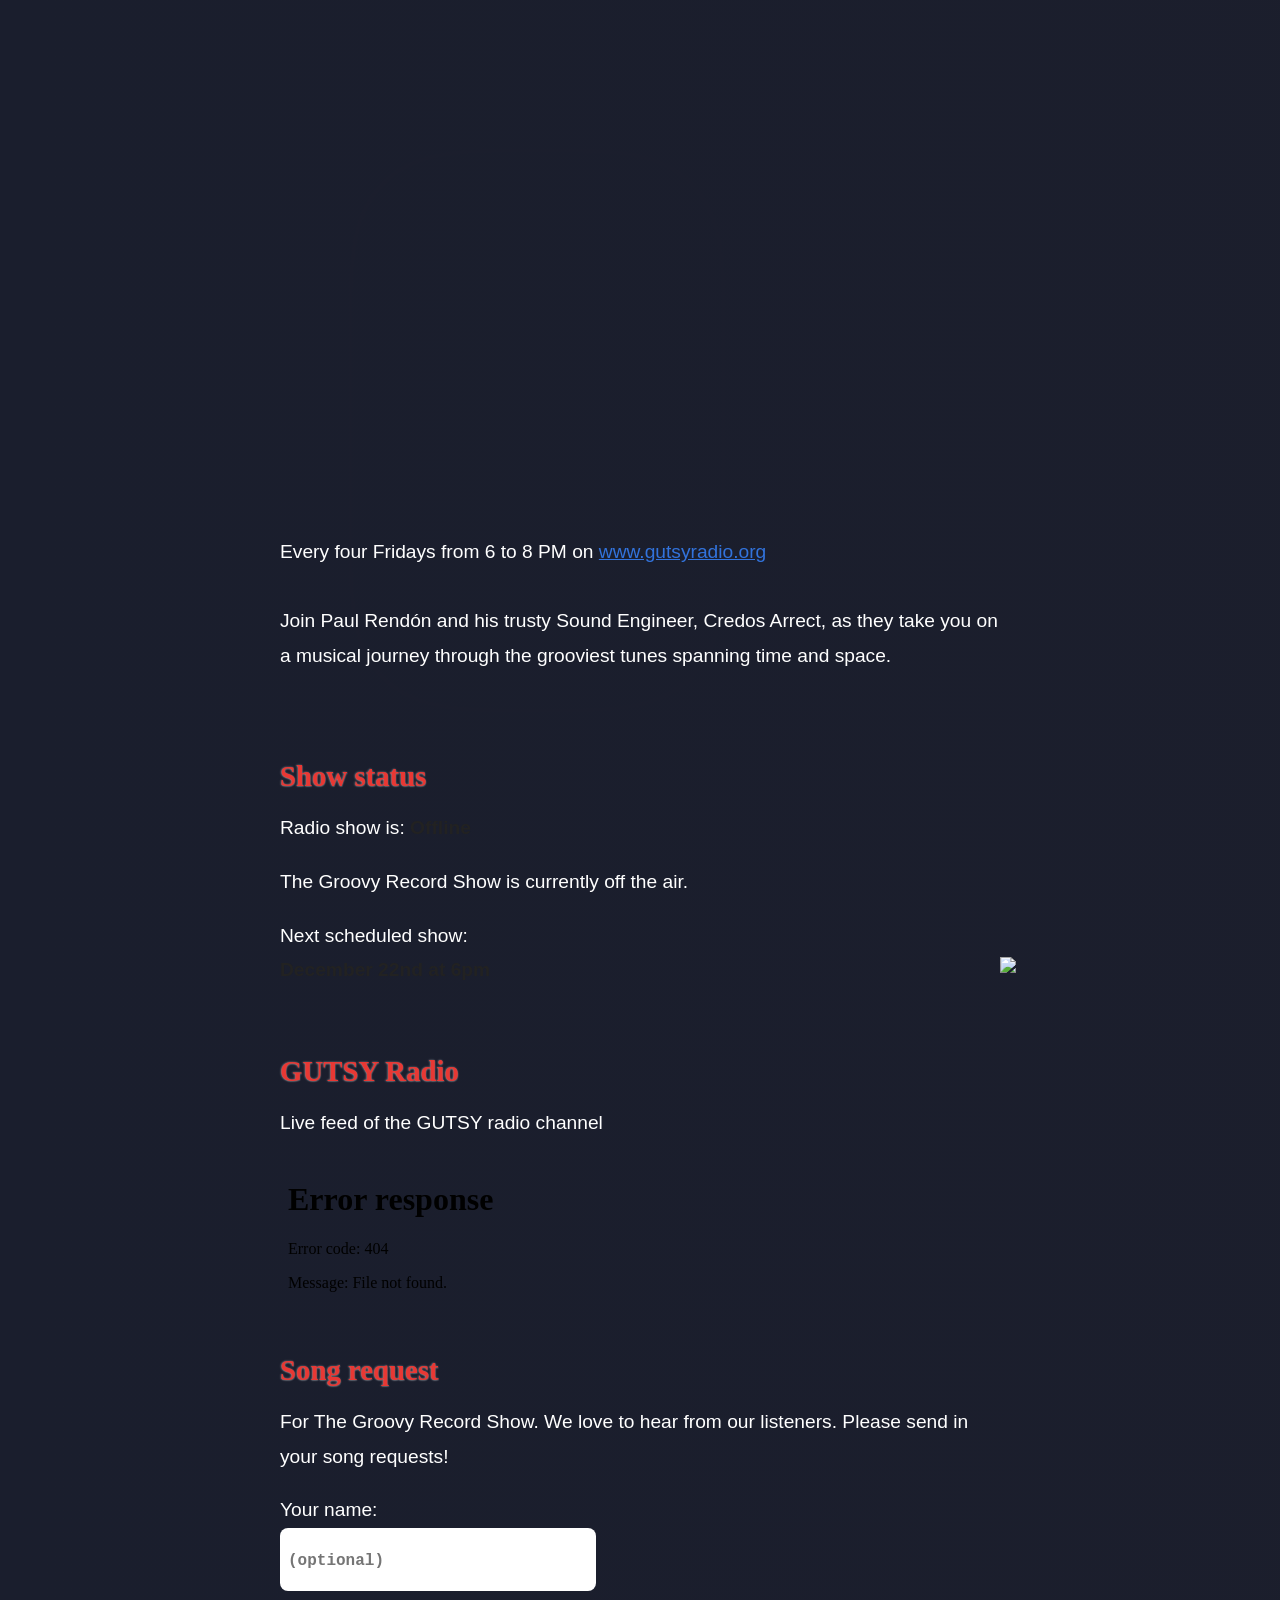
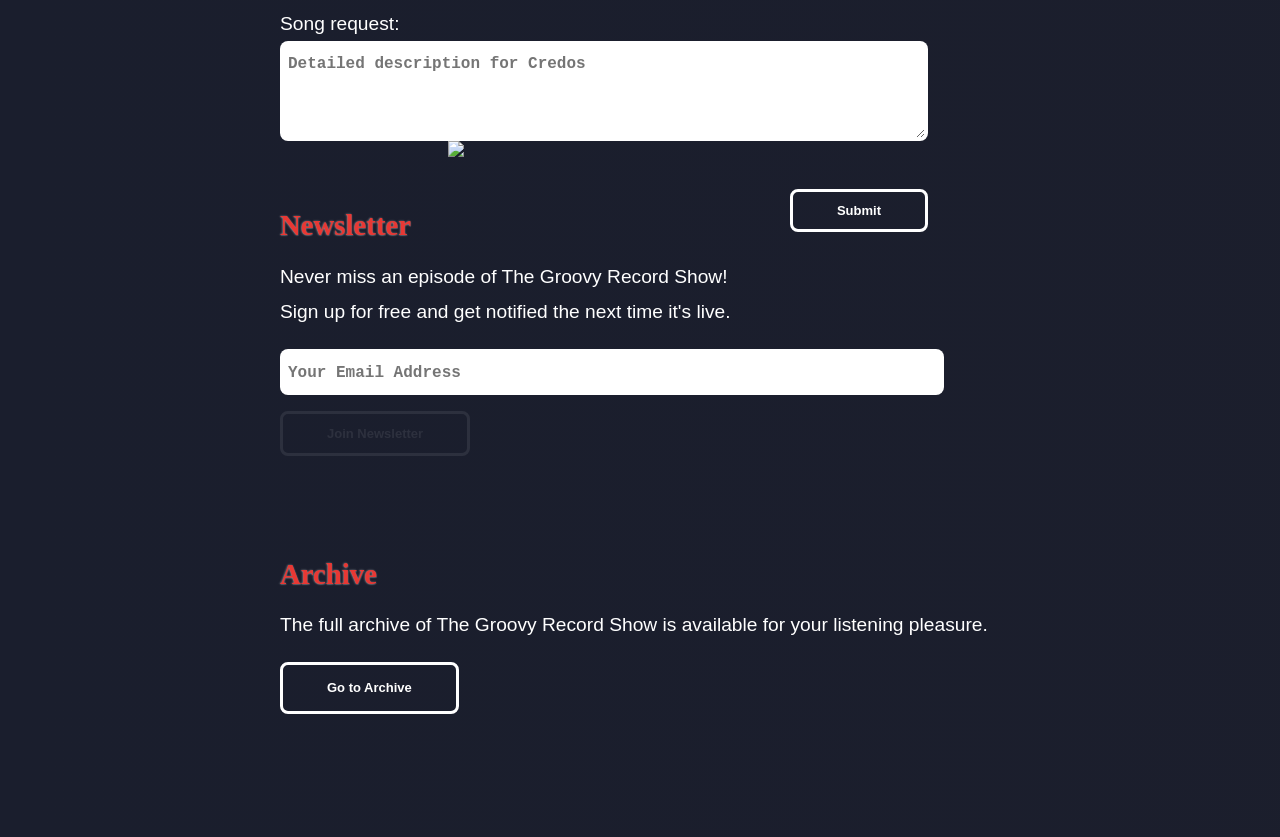
==== index.html @ c239f1be "Update Archive description" ====
<!DOCTYPE html>
<html lang="en">
<head>
    <meta charset="UTF-8">
    <meta name="viewport" content="width=device-width, initial-scale=1.0">
    
    <title>Groovy Record Show</title>

    <!-- import icon for page -->
    <link rel="apple-touch-icon" sizes="180x180" href="assets/apple-touch-icon.png">
    <link rel="icon" type="image/png" sizes="32x32" href="assets/favicon-32x32.png">
    <link rel="icon" type="image/png" sizes="16x16" href="assets/favicon-16x16.png">
    <link rel="manifest" href="assets/site.webmanifest">
    <meta name="theme-color" content="#201C2C">
</head>


<!-- import scripts and style formatting-->
<link rel="stylesheet" href="style.css">
<script src="script.js"></script>
<script src="canvas.js" defer></script>


<!-- import moon image -->
<img id="top-right-image" src="assets/moon-surfacev2.webp"> 

<div class="astronaut astrv1">
    <img src="assets/astronaut2.png" style="width: 140px;">
</div>

<body>
<div class="background">
    
        <div class="content">


        <!-- main swaying logo -->
        <div class="logo-loading-container">
            <div class="loading-animation"></div>
            <iframe class="canvas-iframe" id="myIframe" src="canvas.html" width="100%" height="450rem" frameborder="0"></iframe>
        </div>
        

        <!-- PAGE CONTENT -->
        <!-- EDIT ANYTHING TO YOUR LIKING HERE -->
        <!-- LEARN HOW TO EDIT HTML HERE: https://www.w3schools.com/html/html_basic.asp -->
        <br>
        <!-- <br> -->
        <p>
            Every four Fridays from 6 to 8 PM on 
            <a href="https://gutsyradio.org">www.gutsyradio.org</a>
            <br><br>
            Join Paul Rendón and his trusty Sound Engineer, 
            Credos Arrect, as they take you on a musical journey through the grooviest tunes spanning time and space. 
        </p>
        

        <br>

        

        <h2>Show status</h2>

        <div id="offline-status" >
        <p>Radio show is: <b>Offline</b><br></p>

        <p>The Groovy Record Show is currently off the air.</p>
        Next scheduled show:<br>

        <b id="next-show-date">December 22nd at 6pm</b>
        <script src="calculateNextShow.js"></script>

        </div>
        
        <div id="online-status" style="display: none;">
            <p>Radio show is: <b id="status-live">🔴 Live</b><br></p>

            Tune in live to The Groovy Record Show on the GUTSY radio!<br>
            <!-- Audio feed is available here or listen at <a  href="https://gutsyradio.org">GUTSYradio.org</a><br> -->

        </div>
        <script>(async () => {
            if(await showIsLive()){
                document.getElementById("offline-status").style.display = "none";
                document.getElementById("online-status").style.display = "block";
        }})();</script>

        <br>
            <!-- <form>
                <input class="full-width-input" type="text" placeholder="Type something..." />
                <button class="full-width-button" type="submit">Submit</button>
            </form> -->


            <!-- <form action="https://getform.io/f/d25cf119-8dd1-4350-9d99-ddbe8c56e865" method="POST">
                <input type="text" name="name">
                <input type="text" name="request">
                
                
                <button type="submit">Send</button>
            </form> -->

        <h2>GUTSY Radio</h2>
        <p>Live feed of the GUTSY radio channel</p>
        <iframe class="player-iframe" src="player/index.html" width="100%" height="100%" frameborder="0"></iframe>

        <h2>Song request</h2>
        <p>
            For The Groovy Record Show. We love to hear from our listeners. Please send in your song requests!  <br>
            
        </p>
        <form onsubmit="sendContact(event)">
            <!-- <label for="nameInput" class="form-label">Name (optional):</label><br> -->
            <label for="nameInput" class="form-label">Your name:</label><br>
            <input type="text" placeholder="(optional)" class="basic-input form-control" id="nameInput" style="width: 300px; height: 35px; font-size: large;">
            <br>
            <!-- <br><br> -->
            
            <label for="messageInput" class="form-label">Song request:</label>
            <br>
            <textarea placeholder="Detailed description for Credos" class="form-control full-width-input basic-input" style="font-size: larger;" id="messageInput" rows="2"></textarea><br>
            <input type="text" id="website" name="website" tabindex="-1" autocomplete="off" aria-hidden="true" style="position:absolute; left:-10000px;">
            <div id="submit-button-target" style="text-align: right; width: 90%; margin-bottom: -50px;">
                <button  type="submit" class="button" style="margin-top: 20px;">Submit</button>
                <div class="astronaut astronautv2">
                    <img src="assets/astronaut1.png" style="width: 130px;">
                </div>
            </div>
            
        </form>

        <!-- <br> -->
        <h2>Newsletter</h2>
        <p>
            Never miss an episode of The Groovy Record Show! <br>
            Sign up for free and get notified the next time it's live.
        </p>
        <form 
            action="https://tinyletter.com/thegroovyrecordshow" 
            method="post" target="popupwindow" 
            onsubmit="window.open('https://tinyletter.com/thegroovyrecordshow', 'popupwindow', 'scrollbars=yes,width=800,height=600');return true"
        >
            <input class="basic-input" type="email" id="tlemail" oninput="handleInputChange()" placeholder="Your Email Address ">    
            
            <input type="hidden" value="1" name="embed"/>
            <input type="submit" value="Join Newsletter" style="opacity: 0.08; height: 45px;" href="" id="myButton" class="button" target="_blank" ></input>
            
        </form>
        


        <br><br>


        <h2>Archive</h2>
        <p>The full archive of The Groovy Record Show is available for your listening pleasure.</p>
        <a href="https://www.mixcloud.com/genres/groovyrecordshow/?order=latest" class="button" target="_blank" >
            Go to Archive
        </a>


        <br><br><br><br>

    
</div>
</body>

<div class="bg"></div>
<div class="stars"></div>


</html>
---- style.css ----
@font-face { font-family: Univers; src: url('assets/Univers\ LT\ Std\ 93.otf'); } 

#largerElement {
    width: 100%; /* Set the width to be larger than the body */
    height: 80%; /* Set the height to be larger than the body */
    /* background-color: lightblue; */
    position: absolute; /* Position the element absolutely */
    top: 35%; /* Center the element vertically */
    left: 50%; /* Center the element horizontally */
    transform: translate(-50%, -50%); /* Center the element precisely */
}


body {
    /* background-color: #111111; */
    margin: 0;
    overflow-x: hidden;
  }

body {
    background: linear-gradient(270deg, #1f1f2b, #1a1e2d);
    background-size: 400% 400%;

    -webkit-animation: AnimationName 30s ease infinite;
    -moz-animation: AnimationName 30s ease infinite;
    animation: AnimationName 30s ease infinite;
}
  
  .bg {
    pointer-events: none;
    position: fixed;
    top: -50%;
    left: -50%;
    right: -50%;
    bottom: -50%;
    width: 300%;
    height: 300vh;
    background: transparent url('http://assets.iceable.com/img/noise-transparent.png') repeat 0 0;
    background-repeat: repeat;
    animation: bg-animation 0.7s infinite;
    opacity: .6;
    visibility: visible;
    transform: scale(0.5);
  }
  
  @keyframes bg-animation {
      0% { transform: translate(0,0) }
      10% { transform: translate(-5%,-5%) }
      20% { transform: translate(-10%,5%) }
      30% { transform: translate(5%,-10%) }
      40% { transform: translate(-5%,15%) }
      50% { transform: translate(-10%,5%) }
      60% { transform: translate(15%,0) }
      70% { transform: translate(0,10%) }
      80% { transform: translate(-15%,0) }
      90% { transform: translate(10%,5%) }
      100% { transform: translate(5%,0) }
  }


  .full-width-input {
    width: 100%;
    height: 100px;
    box-sizing: border-box;
  }

  .full-width-button {
    width: 100%;
    height: 30px; /* Adjust the height of the button as needed */
    box-sizing: border-box;
    margin-top: 10px; /* Add some space between the input and the button */
  }

#top-right-image {
    position: absolute;
    top: 0px;
    right: -40px;
    z-index: -999;
    transform: scale(1.5);
    transform-origin: top right;
}

@media only screen and (min-width: 1000px) {
    #top-right-image {
        transform: scale(1);
    }
}

@media only screen and (min-width: 1200px) {
    #top-right-image {
        transform: scale(0.8);
    }
}

@media only screen and (min-width: 1400px) {
    #top-right-image {
        transform: scale(0.6);
    }
}


.canvas-iframe{
    transform: scale(0);
    transition: transform 1.2s;
    transform-origin: 65% 75%;
}

.canvas-iframe.loaded {
    transform: scale(1);
    /* visibility: visible; */
  }

.loading-animation {
    pointer-events: none;
    position: absolute;
    top: translate(-50%);
    left: translate(-50%);
    width: 514px;
    height: 701px;
    background: url('assets/hyperspacev1.gif') center center no-repeat;
    background-size: cover;
    /* box-shadow: 0 0 100px 100px #4a4d6349 inset; */
    mix-blend-mode: lighten;
    box-shadow: 0 0 100px 100px #1c1e2c inset;
    opacity: 0.1;
    margin-top: 60px;
    /* filter: blur(10px); */
}
/* #1f1f2b, #1a1e2d */




@media only screen and (min-width: 1400px) {
    .loading-animation {
        width: 839px;
        height: 844px; 
    }
}


.stars {
    background:#000 url(assets/stars.png) repeat top center;
    z-index:-1;
    mix-blend-mode: screen;
    opacity: 0.2;
  }

  .stars {
    position:absolute;
    top: -50%;
    left: -50%;
    right: -50%;
    bottom: -50%;
    width: 200%;
    height: 200vh;
    display:block;
  }



@-webkit-keyframes AnimationName {
    0%{background-position:0% 50%}
    50%{background-position:100% 50%}
    100%{background-position:0% 50%}
}
@-moz-keyframes AnimationName {
    0%{background-position:0% 50%}
    50%{background-position:100% 50%}
    100%{background-position:0% 50%}
}
@keyframes AnimationName {
    0%{background-position:0% 50%}
    50%{background-position:100% 50%}
    100%{background-position:0% 50%}
}




/* ASTRONAUT */
.astronaut {
    position: absolute;
    top: 800px; /* Adjust the value as needed */
    right: -5%;
    transform: translateX(-50%);
    animation: bobbing 2s infinite alternate; /* Adjust the animation duration and timing function as needed */
    z-index: -1;
    transform: translateX(-50%);
}

@media only screen and (min-width: 550px) {
    .astrv1 {
        top: 950px !important; /* Adjust the value as needed */
        right: -5% !important;
        /* margin-bottom: -90px !important; */
    }
}

@media only screen and (min-width: 750px) {
    .astrv1 {
        top: 950px !important; /* Adjust the value as needed */
        right: 20% !important;
        /* margin-bottom: -90px !important; */
    }
}

.astronautv2 {
    position: relative !important;
    top: -58px !important;
    right: 20px !important;
    animation: bobbing2 2.4s infinite alternate;
}

@media only screen and (min-width: 1000px) {
    .astronautv2 {
        top: -98px !important;
        right: 140px !important;
        margin-bottom: -90px !important;
    }
}

@media only screen and (min-width: 1300px) {
    .astronautv2 {
        top: -98px !important;
        right: 60% !important;
        margin-bottom: -90px !important;
    }
}

@media only screen and (min-width: 1600px) {
    .astronautv2 {
        top: -85px !important;
        right: 90% !important;
        margin-bottom: -90px !important;
    }
}

@keyframes bobbing {
    0% {
        transform: translateX(-50%) translateY(0);
    }
    100% {
        transform: translateX(-50%) translateY(-10px); /* Adjust the bobbing height as needed */
    }
}

@keyframes bobbing2 {
    0% {
        transform: translateX(-50%) translateY(-8px);
    }
    100% {
        transform: translateX(-50%) translateY(0px); /* Adjust the bobbing height as needed */
    }
}






.uuu {
    text-decoration: underline;
    font-weight: bold;
}


body {
    font-family: Verdana, sans-serif;
    margin: auto;
    padding: 20px;
    max-width: 720px;
    text-align: left;
    background-color: #fff;
    word-wrap: break-word;
    overflow-wrap: break-word;
    line-height: 1.8;
    color: #fff;
    font-size: larger;
  }

  h1,
  h2,
  h3,
  h4,
  h5,
  h6,
  strong,
  b {
    color: #222;
    margin-bottom: -0.7rem;
    
  }

  h1,h2,h3,h4,h5{
    font-family: Univers;
    text-shadow: -0.5px -0.5px 2px rgba(255, 255, 255, 0.49), 0.5px 0.5px 1px rgba(255, 255, 255, 0.17); 
    color: #e83834 !important;
    
  }

  a {
    color: #3273dc
  }

  .title {
    text-decoration: none;
    border: 0
  }

  .title span {
    font-weight: 400
  }

  nav a {
    margin-right: 10px
  }

  textarea {
    width: 100%;
    font-size: 16px
  }

  input {
    font-size: 16px
  }

  content {
    line-height: 1.6
  }

  table {
    width: 100%
  }

  img {
    max-width: 100%
  }

  code {
    padding: 2px 5px;
    background-color: #f2f2f2
  }

  pre code {
    color: #222;
    display: block;
    padding: 20px;
    white-space: pre-wrap;
    font-size: 14px
  }

  div.highlight pre {
    background-color: initial;
    color: initial
  }

  div.highlight code {
    background-color: unset;
    color: unset
  }

  blockquote {
    border-left: 1px solid #999;
    color: #222;
    padding-left: 20px;
    font-style: italic
  }

  footer {
    padding: 25px;
    text-align: center
  }

  .helptext {
    color: #777;
    font-size: small
  }

  .errorlist {
    color: #eba613;
    font-size: small
  }

  ul.blog-posts {
    list-style-type: none;
    padding: unset
  }

  ul.blog-posts li {
    display: flex
  }

  ul.blog-posts li span {
    flex: 0 0 130px
  }

  ul.blog-posts li a:visited {
    color: #8b6fcb
  }


  @media(prefers-color-scheme:dark) {
    body {
      /* background-color: rgb(19 30 32); */
      color: #fff
    }

    h2{
        color: white;
    }

    h1,
    h2,
    h3,
    h4,
    h5,
    h6,
    strong,
    b {
      color: #eee
    }

    a {
      color: #8cc2dd
    }

    code {
      background-color: #141414;
    }

    pre code {
      color: #ddd
    }

    blockquote {
      color: #ccc
    }

    textarea,
    input {
      background-color: #252525;
      color: #ddd
    }

    .helptext {
      color: #aaa
    }
  }



  .button {
    /* background-color: white; */
    color: white;
    border: 3px solid #ffffff; /* Green */
    border-radius: 8px;
    padding: 11px 44px;
    /* min-height: 2rem; */
    text-align: center;
    text-decoration: none;
    display: inline-block;
    font-size: 13px;
    font-weight: bold;
    /* font-family: Univers; */
    background-color: #ffffff00;
}

/* make an on hover for .button that simply adds a white drop shadow */
.button:hover {
    box-shadow: 0 0 0 2px white;
}

.basic-input{
    border: 3px solid #ffffff82; /* Green */
    border-radius: 8px;
    padding: 11px 5px;
    /* text-align: center; */
    text-decoration: none;
    display: inline-block;
    font-size: 16px;
    font-weight: bold;
    width: 90%;
    margin-bottom: 1rem;
}

.basic-input::placeholder {
    font-family: monospace;
    font-size: large;
}

/* when .basic-input selected make border fully white */
.basic-input:focus{
    border: 3px solid #ffffff; /* Green */
    outline: none;
}
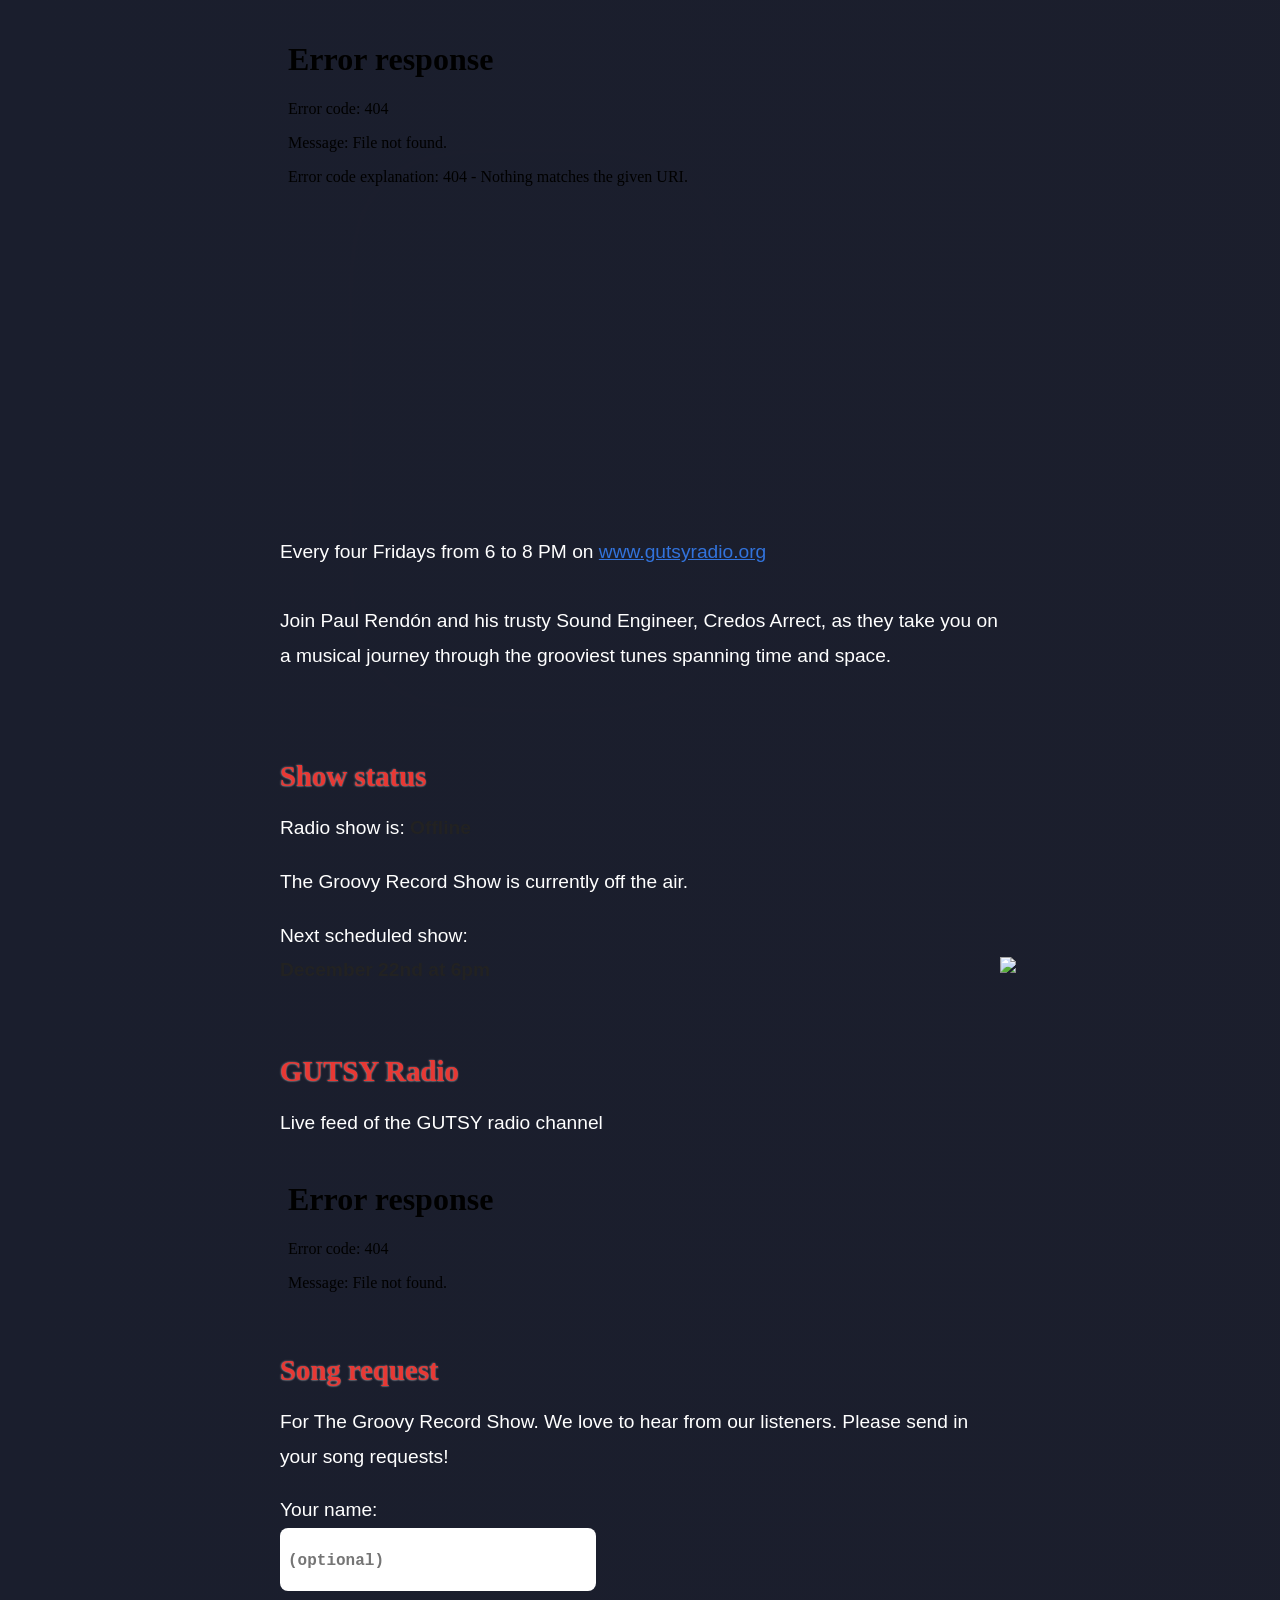
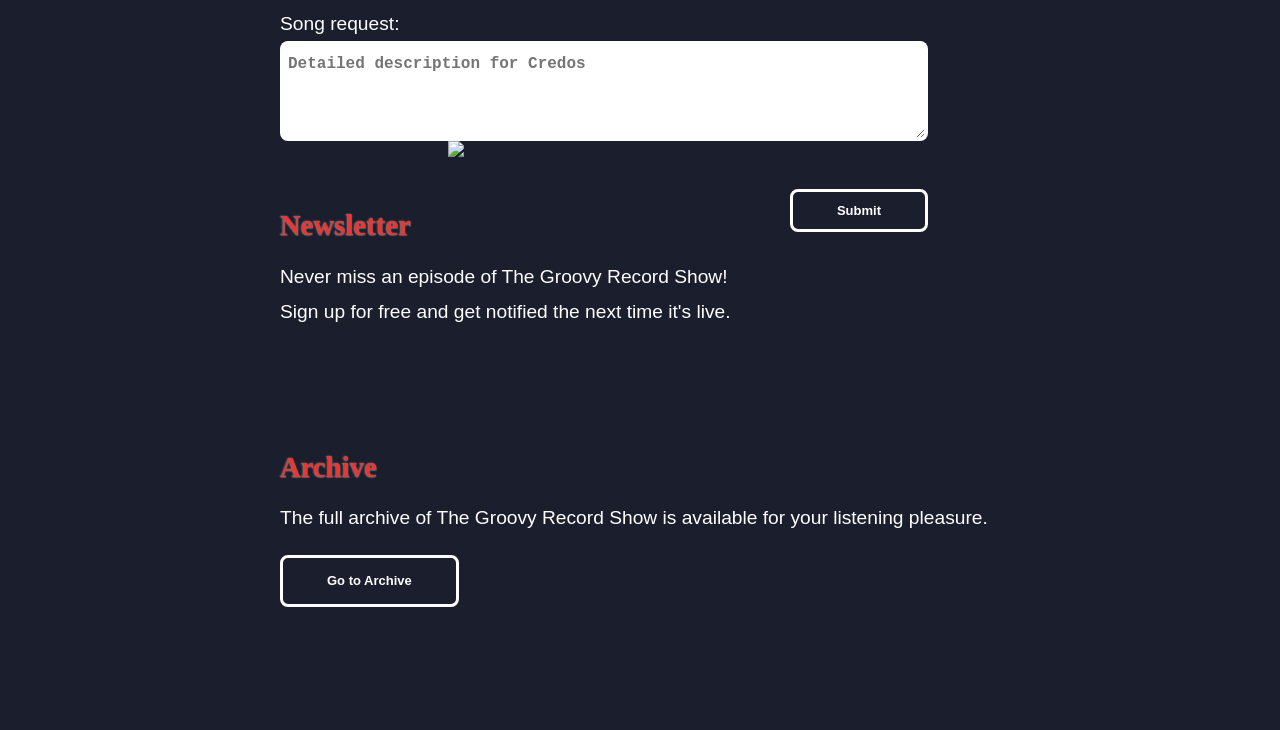
==== commit c2a9dae6: "Connect newsletter signup to Kit" ====
--- a/index.html
+++ b/index.html
@@ -135,17 +135,9 @@
             Never miss an episode of The Groovy Record Show! <br>
             Sign up for free and get notified the next time it's live.
         </p>
-        <form 
-            action="https://tinyletter.com/thegroovyrecordshow" 
-            method="post" target="popupwindow" 
-            onsubmit="window.open('https://tinyletter.com/thegroovyrecordshow', 'popupwindow', 'scrollbars=yes,width=800,height=600');return true"
-        >
-            <input class="basic-input" type="email" id="tlemail" oninput="handleInputChange()" placeholder="Your Email Address ">    
-            
-            <input type="hidden" value="1" name="embed"/>
-            <input type="submit" value="Join Newsletter" style="opacity: 0.08; height: 45px;" href="" id="myButton" class="button" target="_blank" ></input>
-            
-        </form>
+        <div class="kit-newsletter-form">
+            <script async data-uid="5bcab5dee6" src="https://the-groovy-record-show.kit.com/5bcab5dee6/index.js"></script>
+        </div>
         
 
 
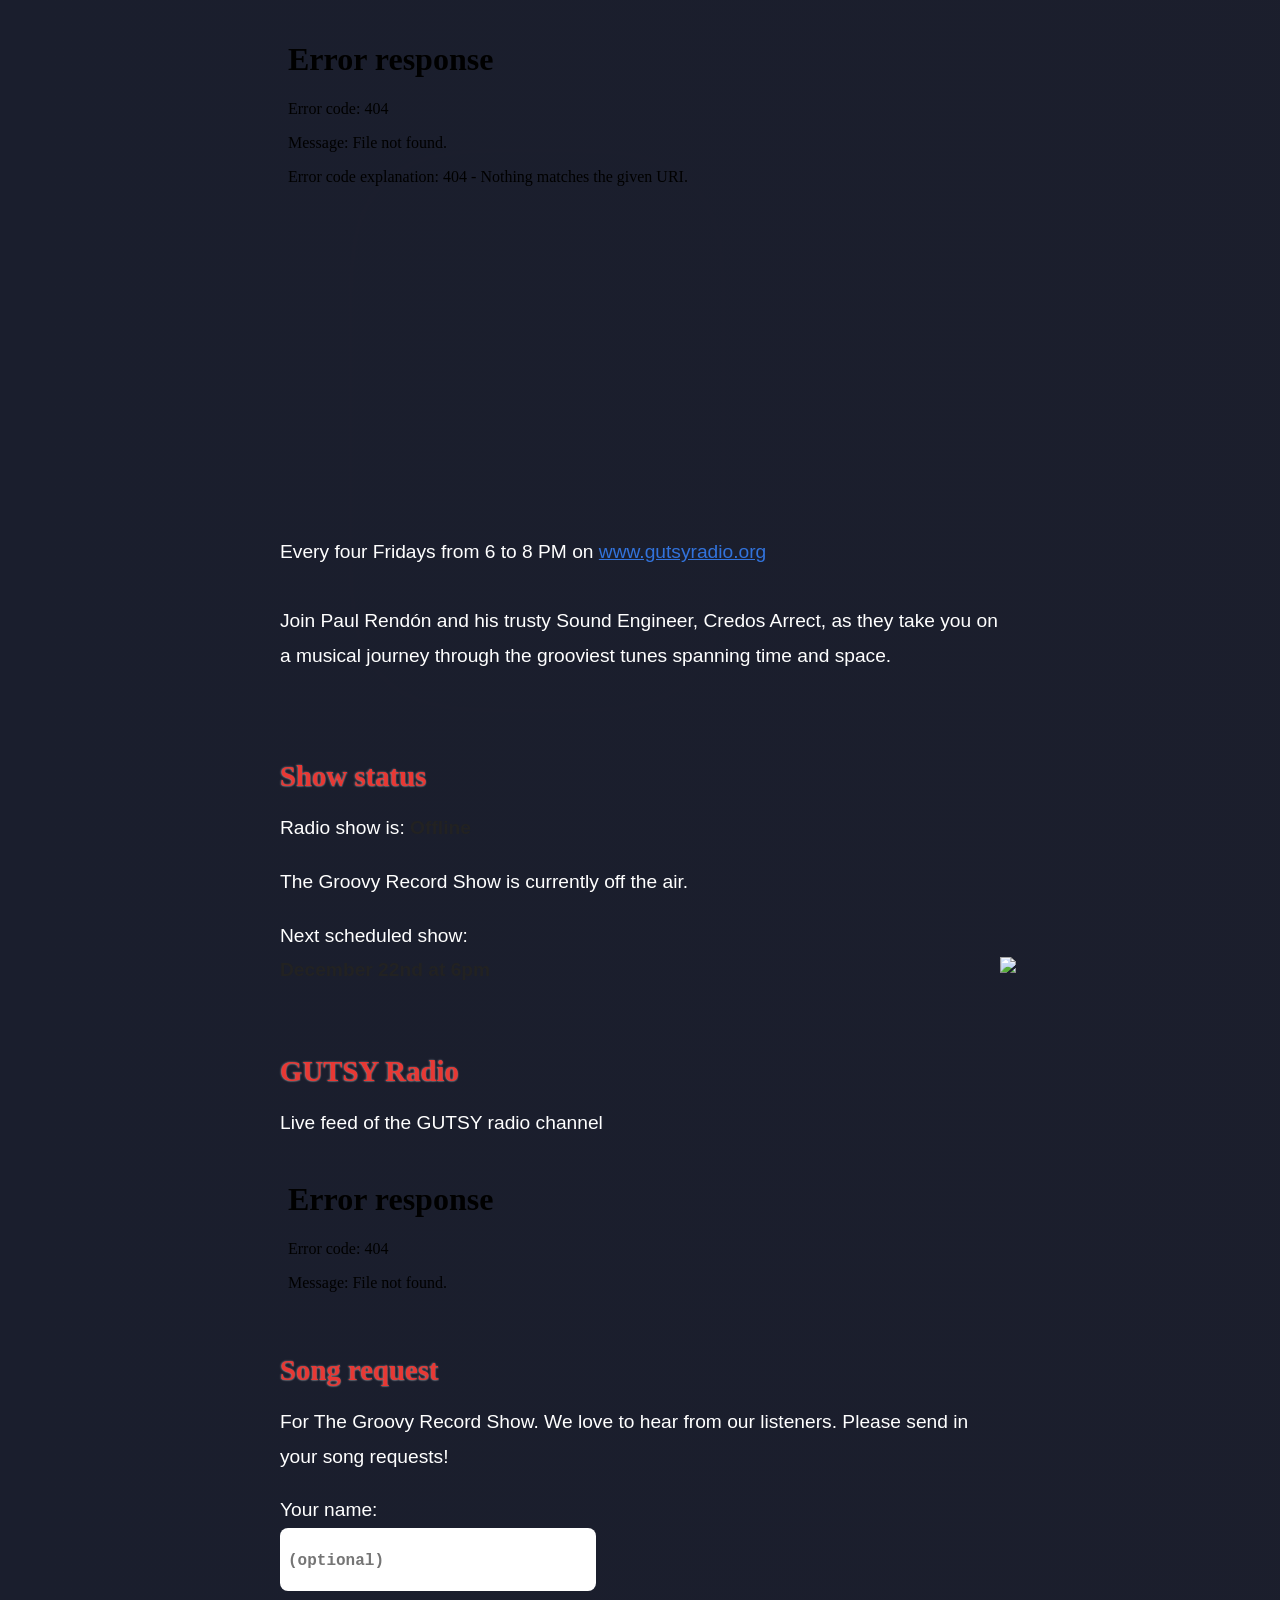
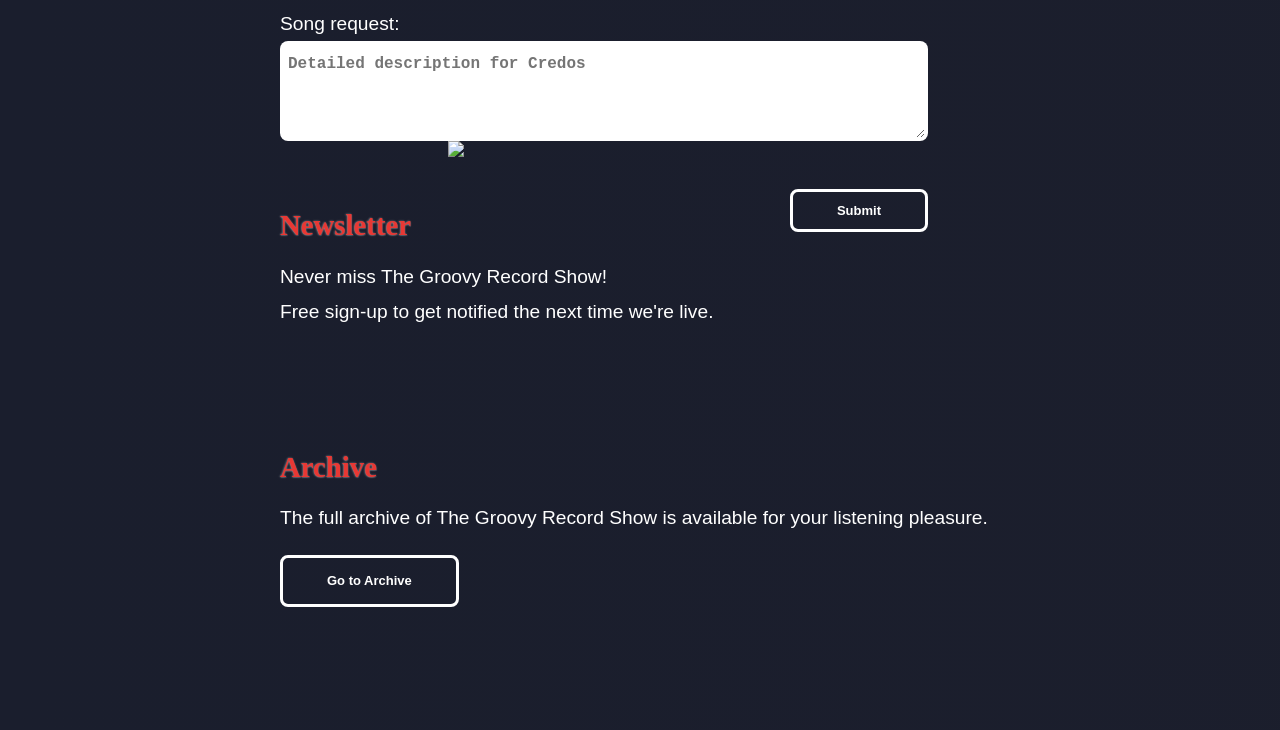
==== commit cf3c4236: "Update newsletter signup wording" ====
--- a/index.html
+++ b/index.html
@@ -132,8 +132,8 @@
         <!-- <br> -->
         <h2>Newsletter</h2>
         <p>
-            Never miss an episode of The Groovy Record Show! <br>
-            Sign up for free and get notified the next time it's live.
+            Never miss The Groovy Record Show! <br>
+            Free sign-up to get notified the next time we're live.
         </p>
         <div class="kit-newsletter-form">
             <script async data-uid="5bcab5dee6" src="https://the-groovy-record-show.kit.com/5bcab5dee6/index.js"></script>
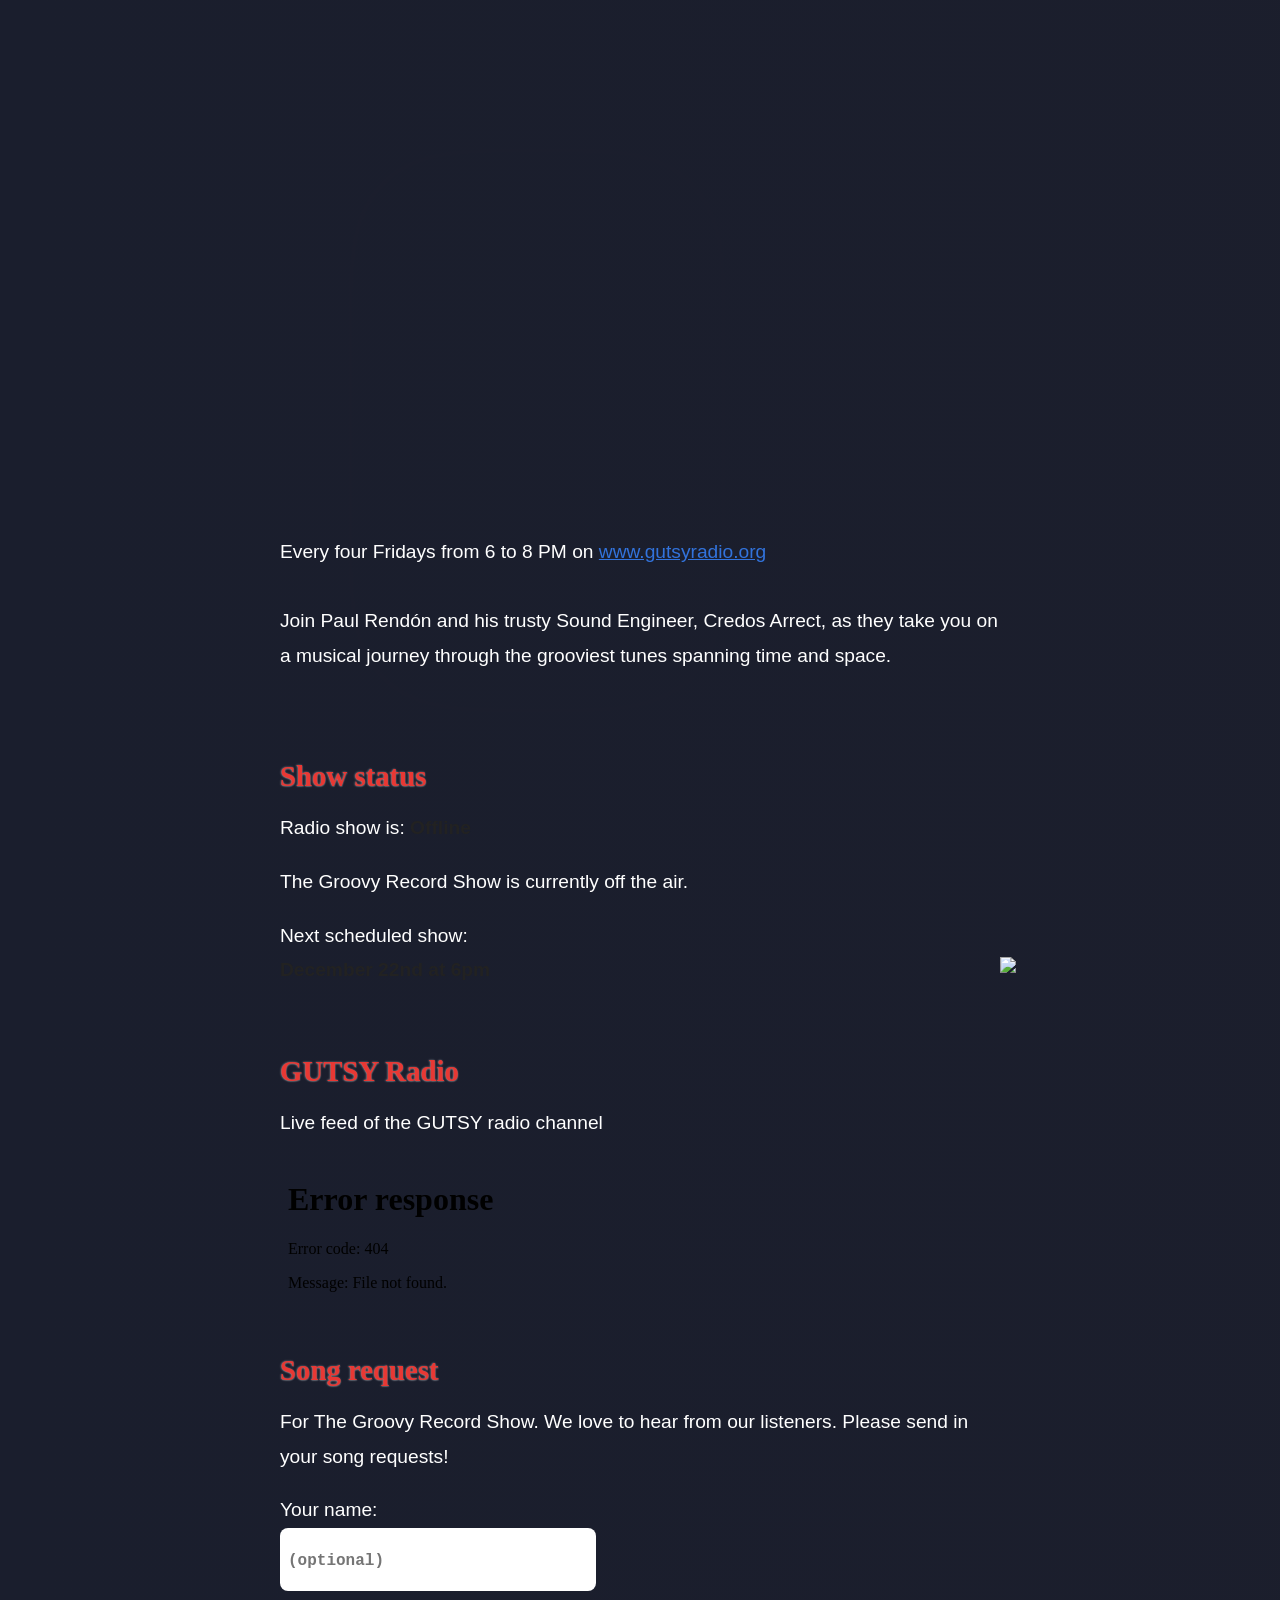
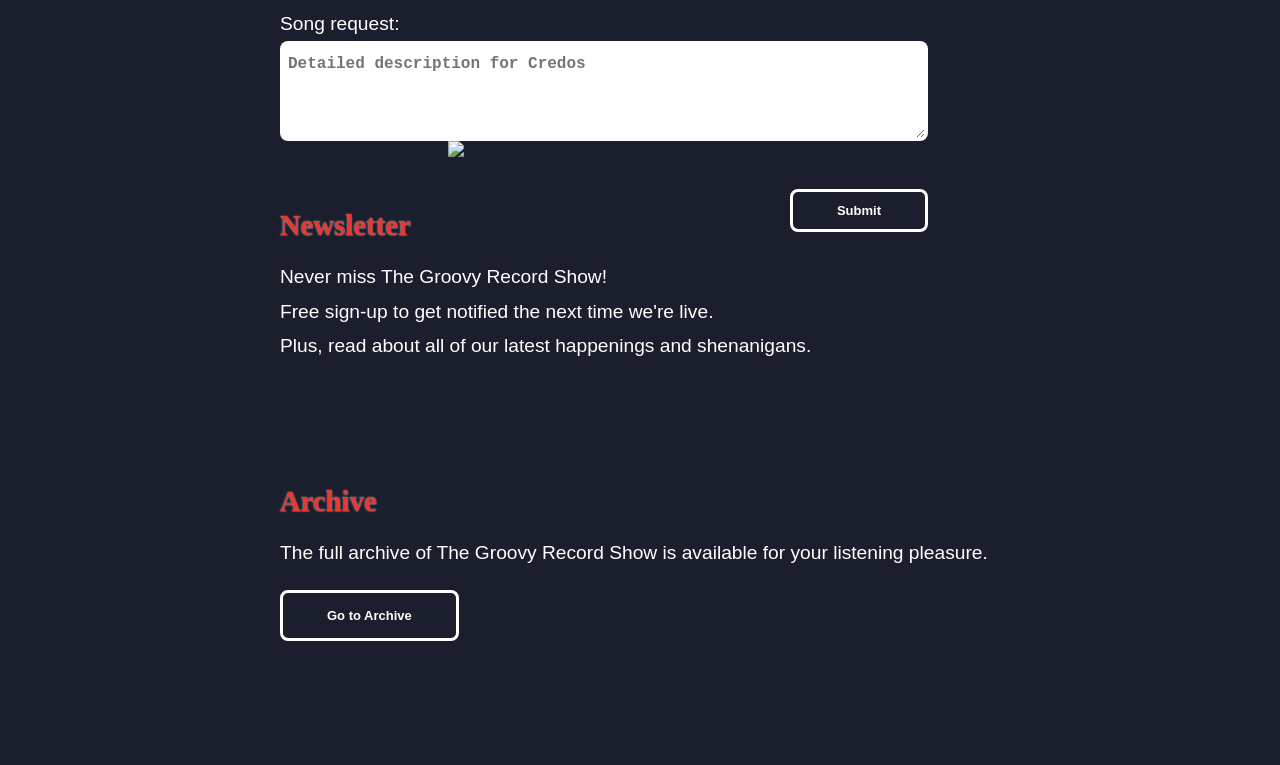
==== commit ed3314dc: "Add newsletter happenings line" ====
--- a/index.html
+++ b/index.html
@@ -133,7 +133,8 @@
         <h2>Newsletter</h2>
         <p>
             Never miss The Groovy Record Show! <br>
-            Free sign-up to get notified the next time we're live.
+            Free sign-up to get notified the next time we're live. <br>
+            Plus, read about all of our latest happenings and shenanigans.
         </p>
         <div class="kit-newsletter-form">
             <script async data-uid="5bcab5dee6" src="https://the-groovy-record-show.kit.com/5bcab5dee6/index.js"></script>
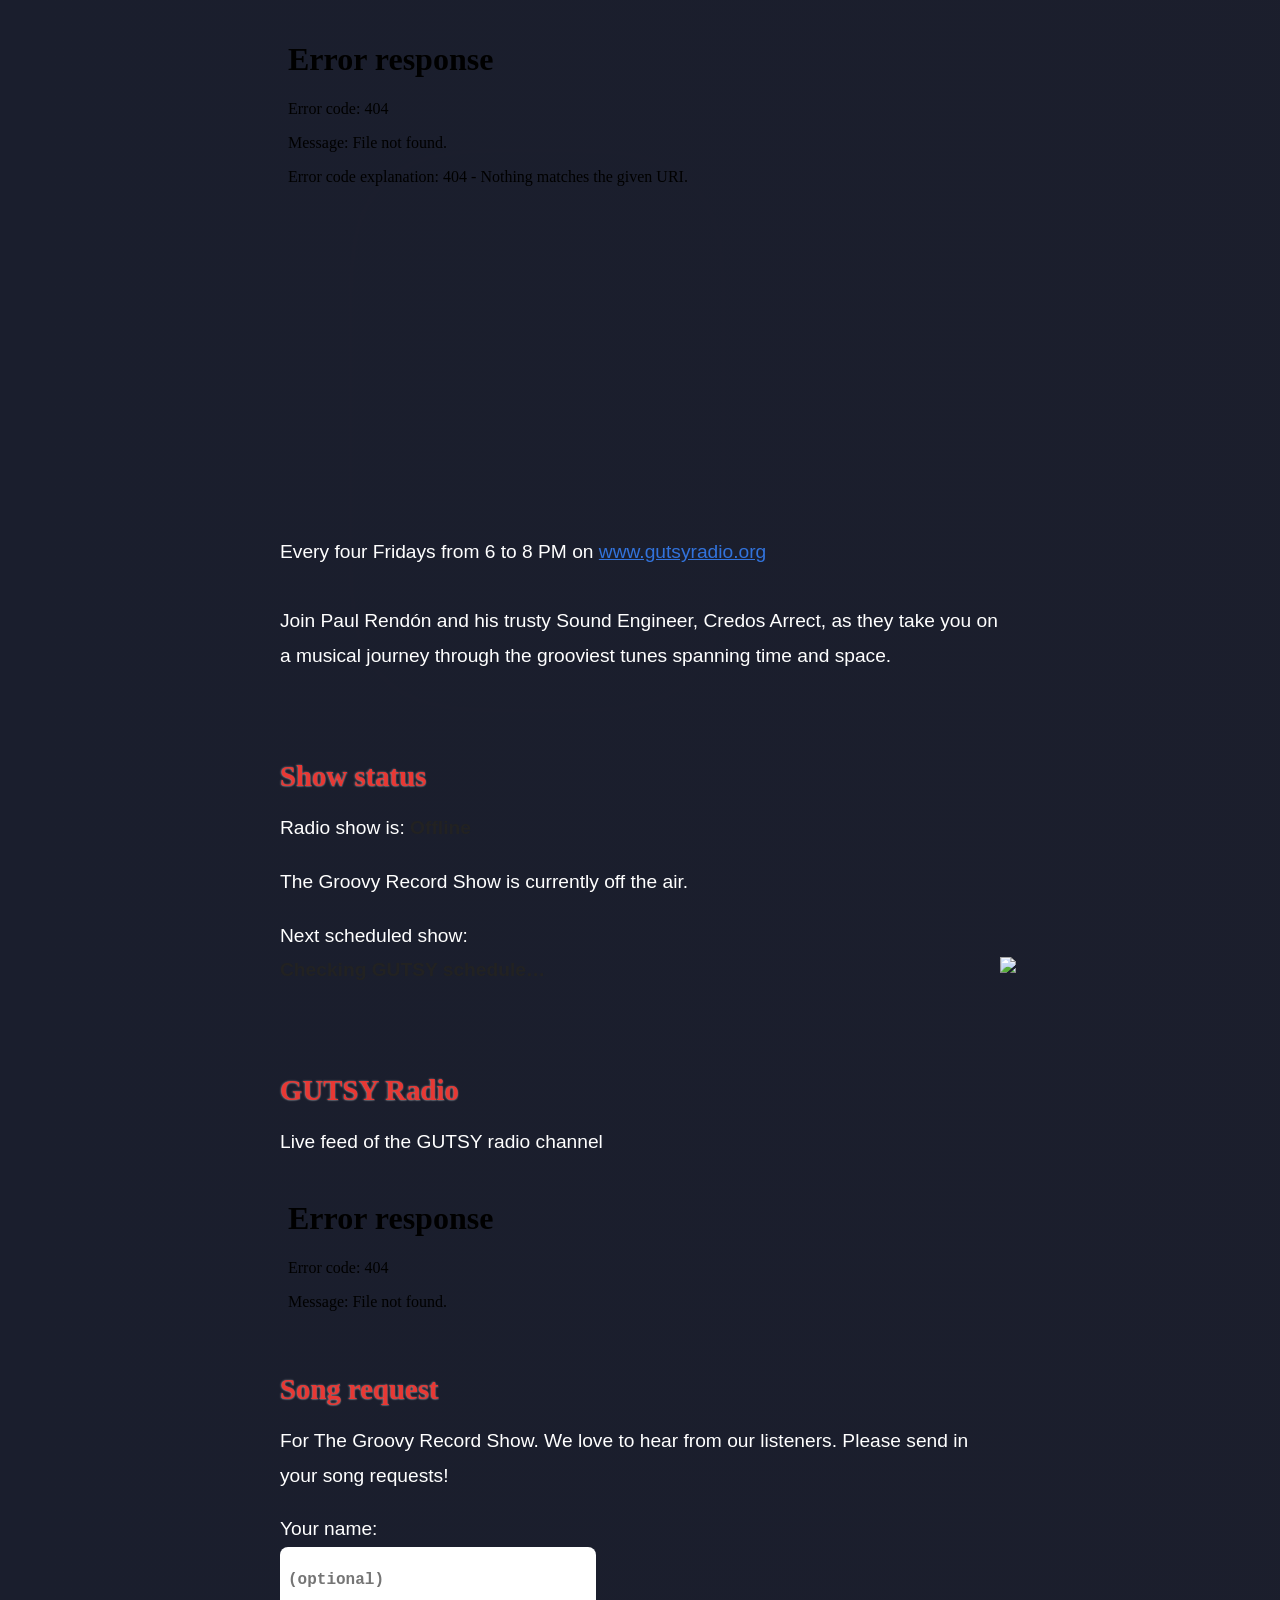
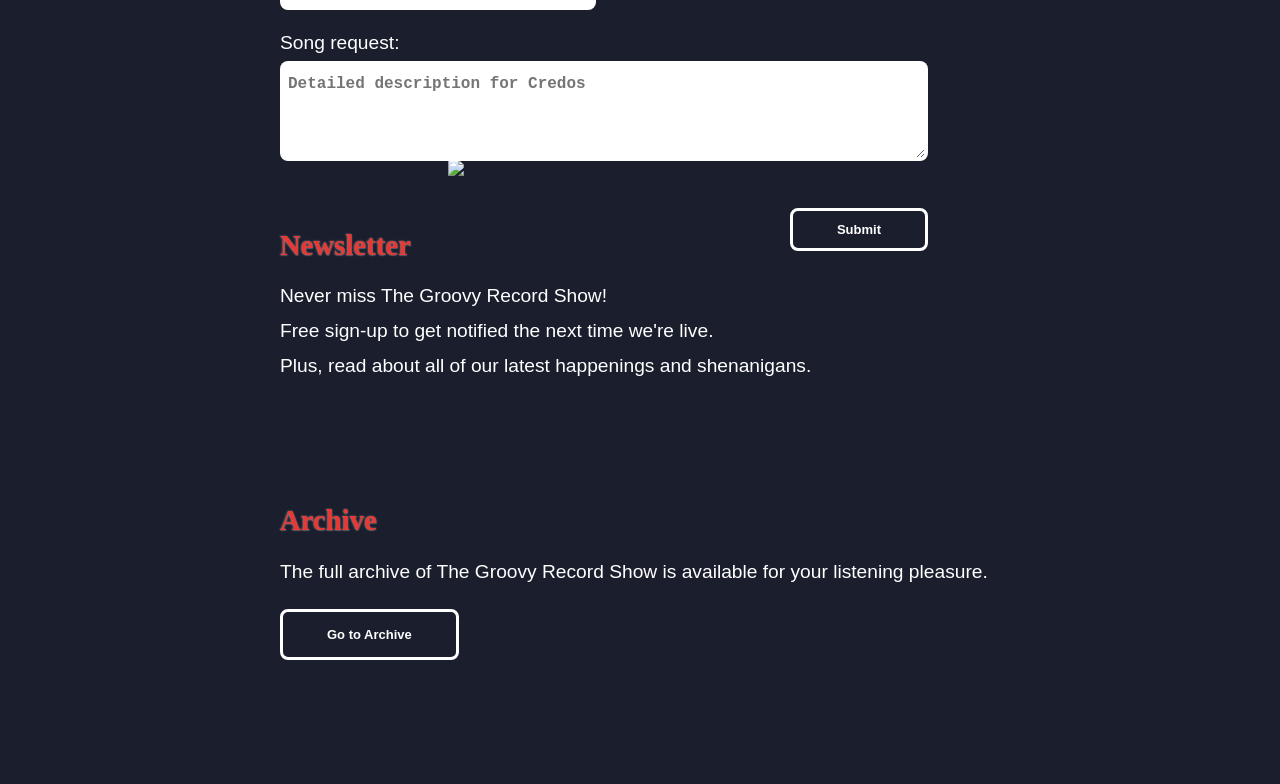
==== commit 5017e1cf: "Keep next show date visible in both status states" ====
--- a/index.html
+++ b/index.html
@@ -65,11 +65,6 @@
         <p>Radio show is: <b>Offline</b><br></p>
 
         <p>The Groovy Record Show is currently off the air.</p>
-        Next scheduled show:<br>
-
-        <b id="next-show-date">December 22nd at 6pm</b>
-        <script src="calculateNextShow.js"></script>
-
         </div>
         
         <div id="online-status" style="display: none;">
@@ -79,6 +74,10 @@
             <!-- Audio feed is available here or listen at <a  href="https://gutsyradio.org">GUTSYradio.org</a><br> -->
 
         </div>
+        <p>Next scheduled show:<br>
+            <b id="next-show-date">Checking GUTSY schedule…</b>
+        </p>
+        <script src="calculateNextShow.js"></script>
         <script>(async () => {
             if(await showIsLive()){
                 document.getElementById("offline-status").style.display = "none";
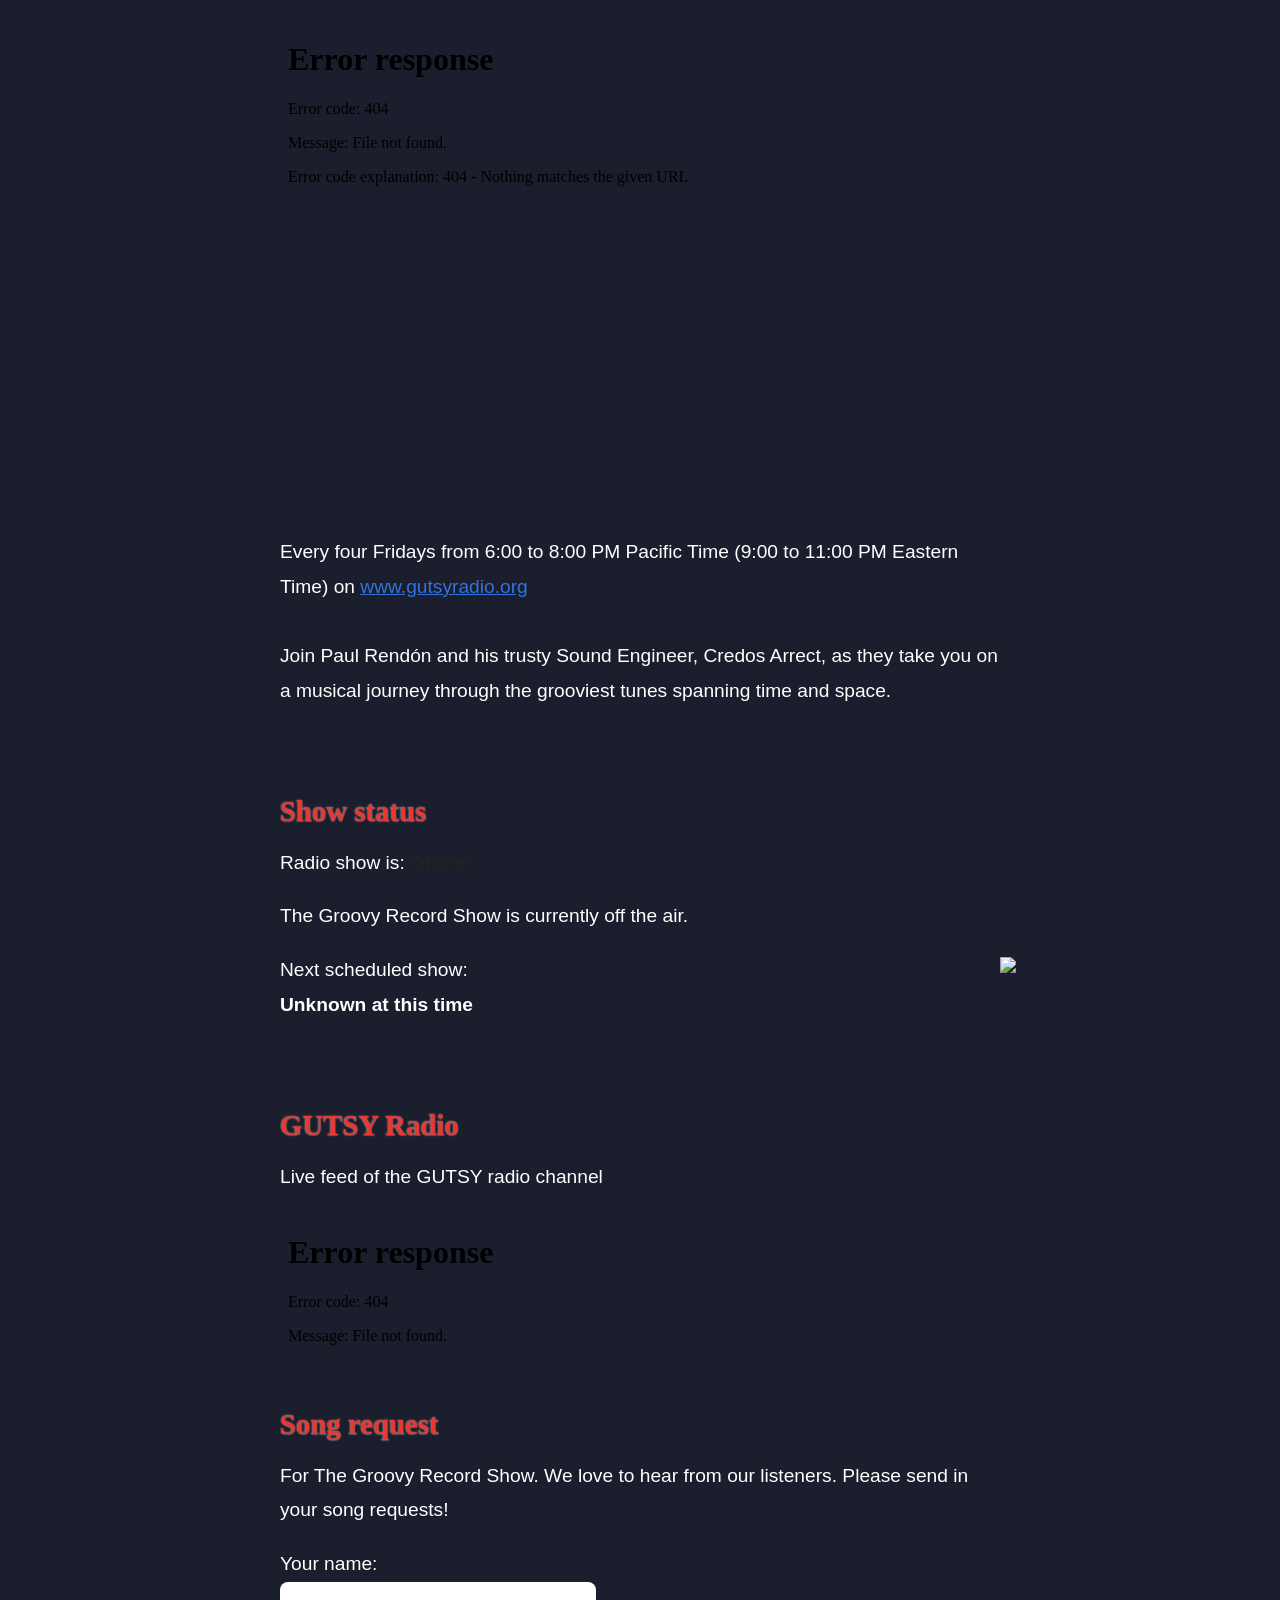
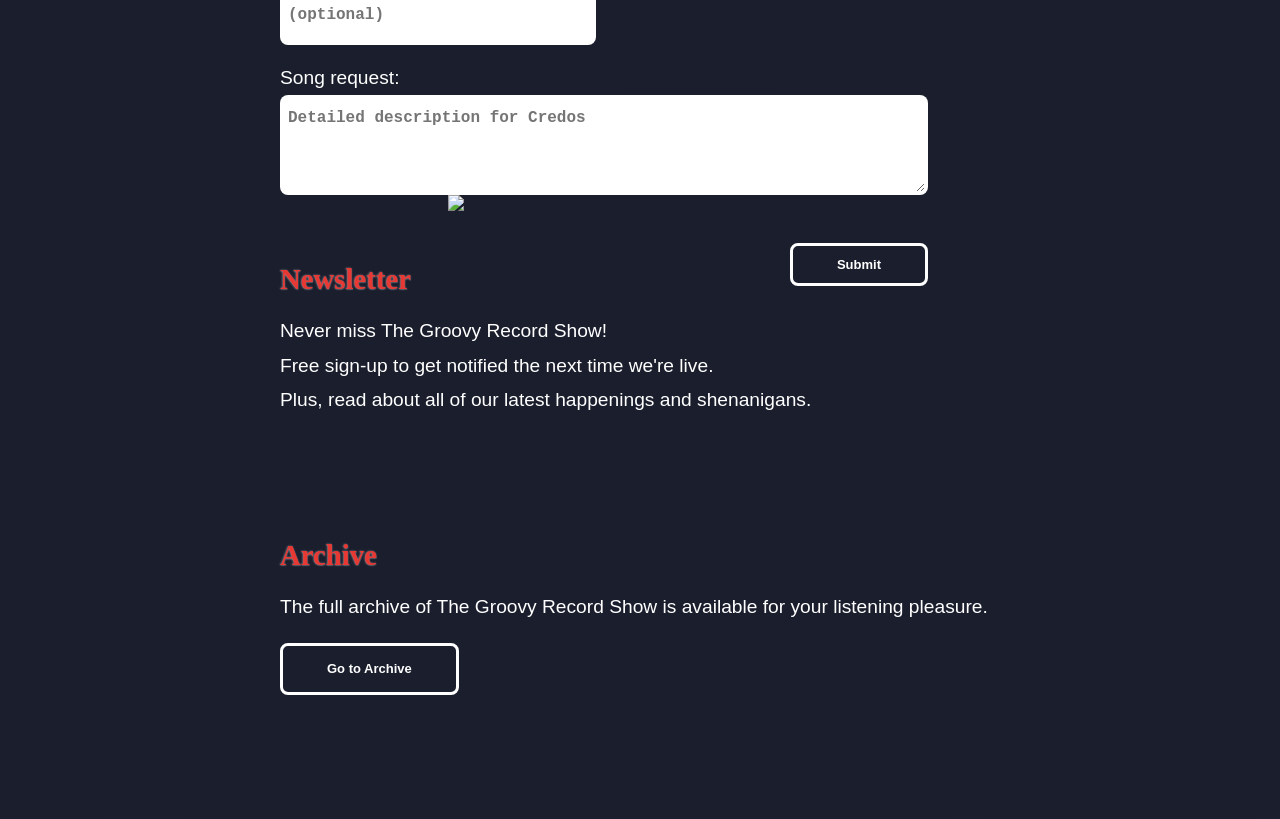
==== commit 6c1006f5: "Add Eastern time to show schedule introduction" ====
--- a/index.html
+++ b/index.html
@@ -47,7 +47,7 @@
         <br>
         <!-- <br> -->
         <p>
-            Every four Fridays from 6 to 8 PM on 
+            Every four Fridays from 6:00 to 8:00 PM Pacific Time (9:00 to 11:00 PM Eastern Time) on 
             <a href="https://gutsyradio.org">www.gutsyradio.org</a>
             <br><br>
             Join Paul Rendón and his trusty Sound Engineer, 
--- a/style.css
+++ b/style.css
@@ -494,3 +494,8 @@
     border: 3px solid #ffffff; /* Green */
     outline: none;
 }
+
+/* Keep the next show date readable on the dark background. */
+#next-show-date {
+    color: #fff;
+}
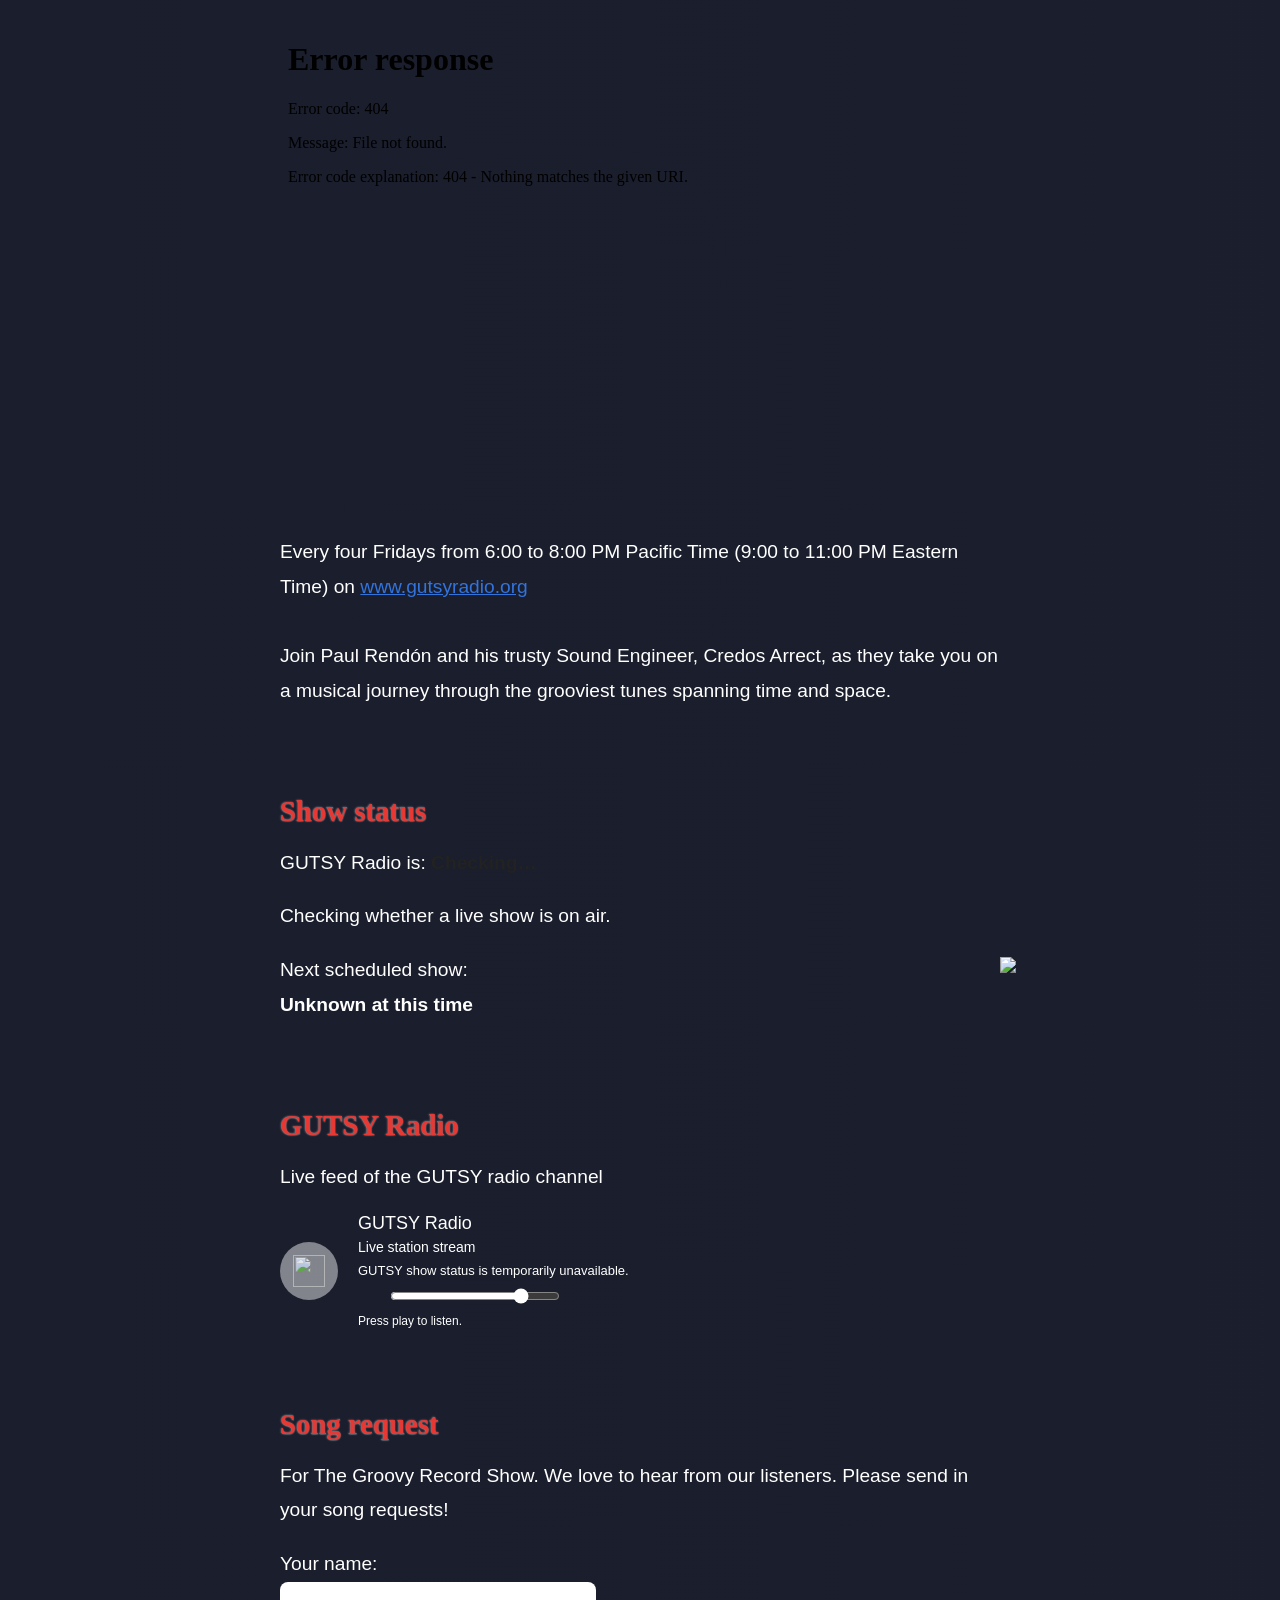
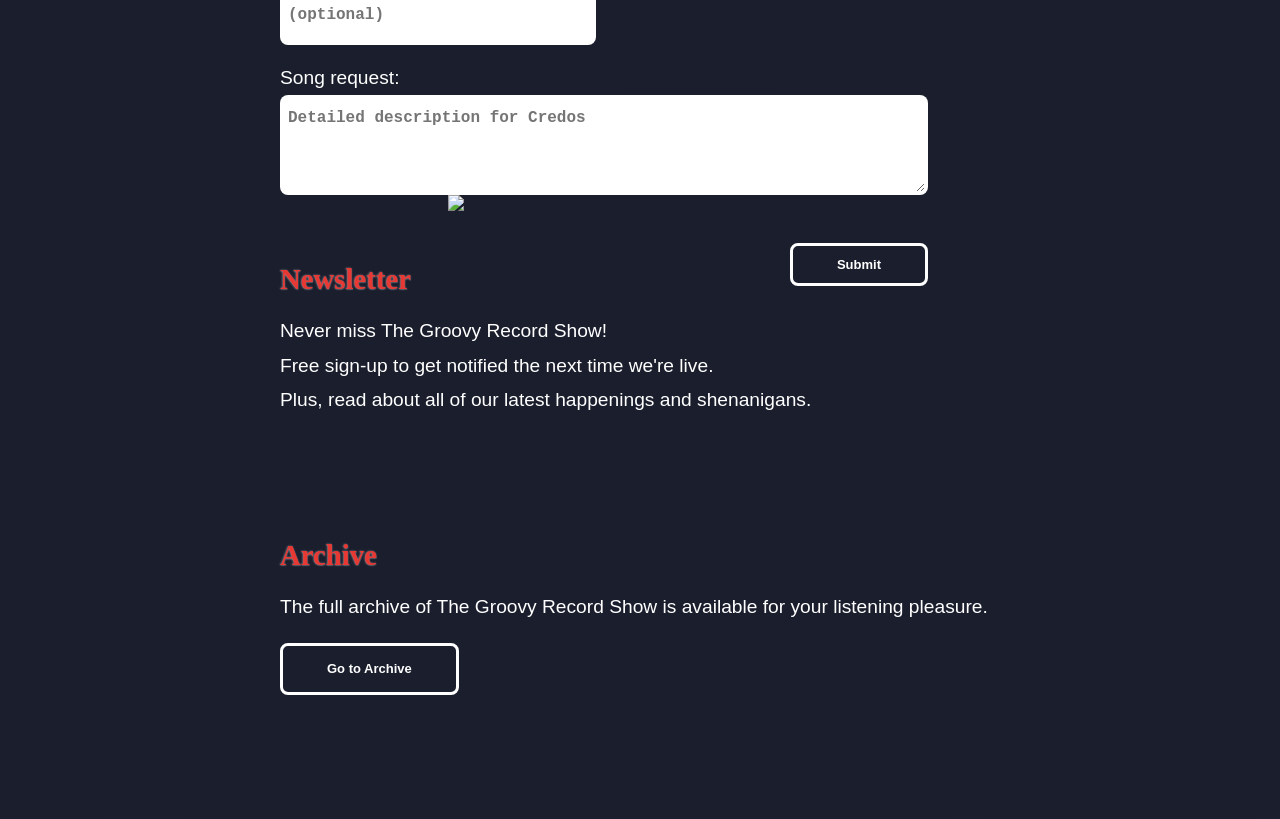
==== commit 7b56b8b0: "Display live status from GUTSY Radio" ====
--- a/index.html
+++ b/index.html
@@ -61,28 +61,15 @@
 
         <h2>Show status</h2>
 
-        <div id="offline-status" >
-        <p>Radio show is: <b>Offline</b><br></p>
-
-        <p>The Groovy Record Show is currently off the air.</p>
-        </div>
-        
-        <div id="online-status" style="display: none;">
-            <p>Radio show is: <b id="status-live">🔴 Live</b><br></p>
-
-            Tune in live to The Groovy Record Show on the GUTSY radio!<br>
-            <!-- Audio feed is available here or listen at <a  href="https://gutsyradio.org">GUTSYradio.org</a><br> -->
-
+        <div id="show-status">
+            <p>GUTSY Radio is: <b id="show-status-label" aria-live="polite">Checking…</b></p>
+            <p id="show-status-message" aria-live="polite">Checking whether a live show is on air.</p>
         </div>
         <p>Next scheduled show:<br>
             <b id="next-show-date">Checking GUTSY schedule…</b>
         </p>
         <script src="calculateNextShow.js"></script>
-        <script>(async () => {
-            if(await showIsLive()){
-                document.getElementById("offline-status").style.display = "none";
-                document.getElementById("online-status").style.display = "block";
-        }})();</script>
+        
 
         <br>
             <!-- <form>
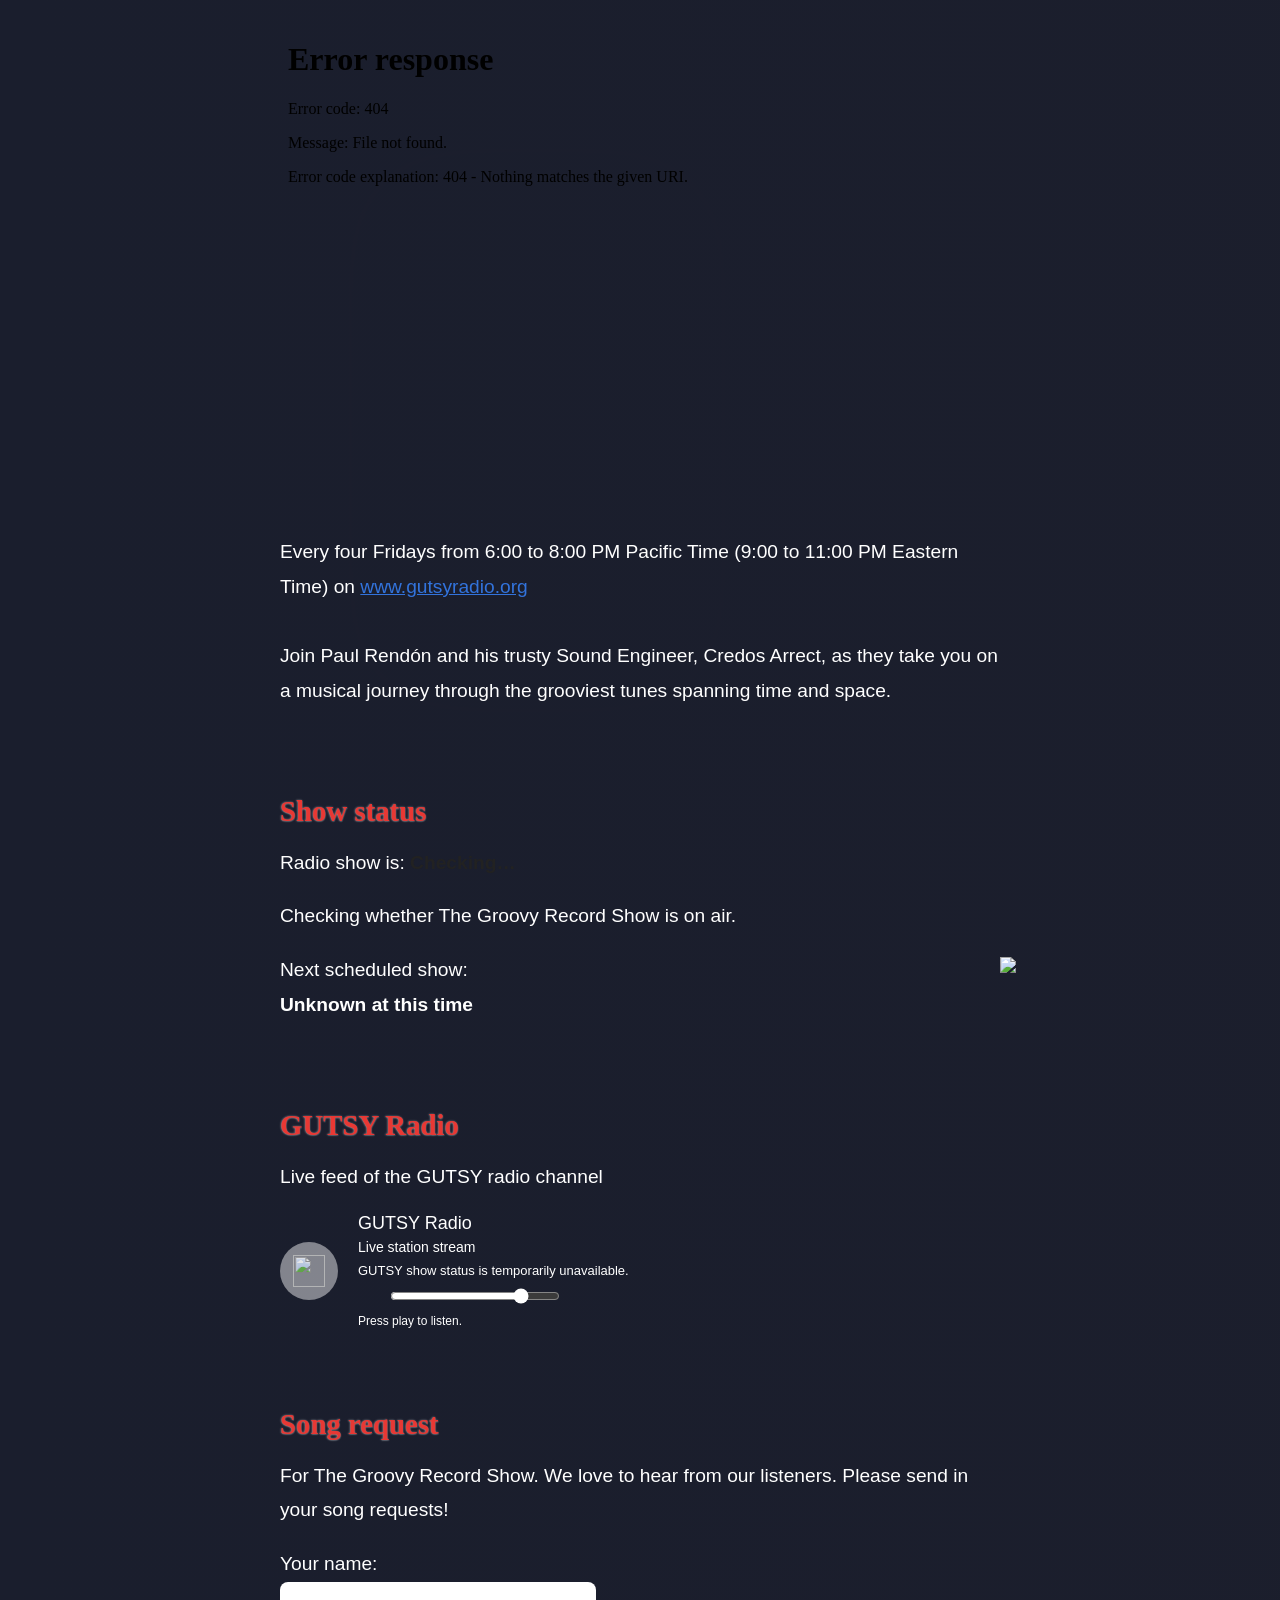
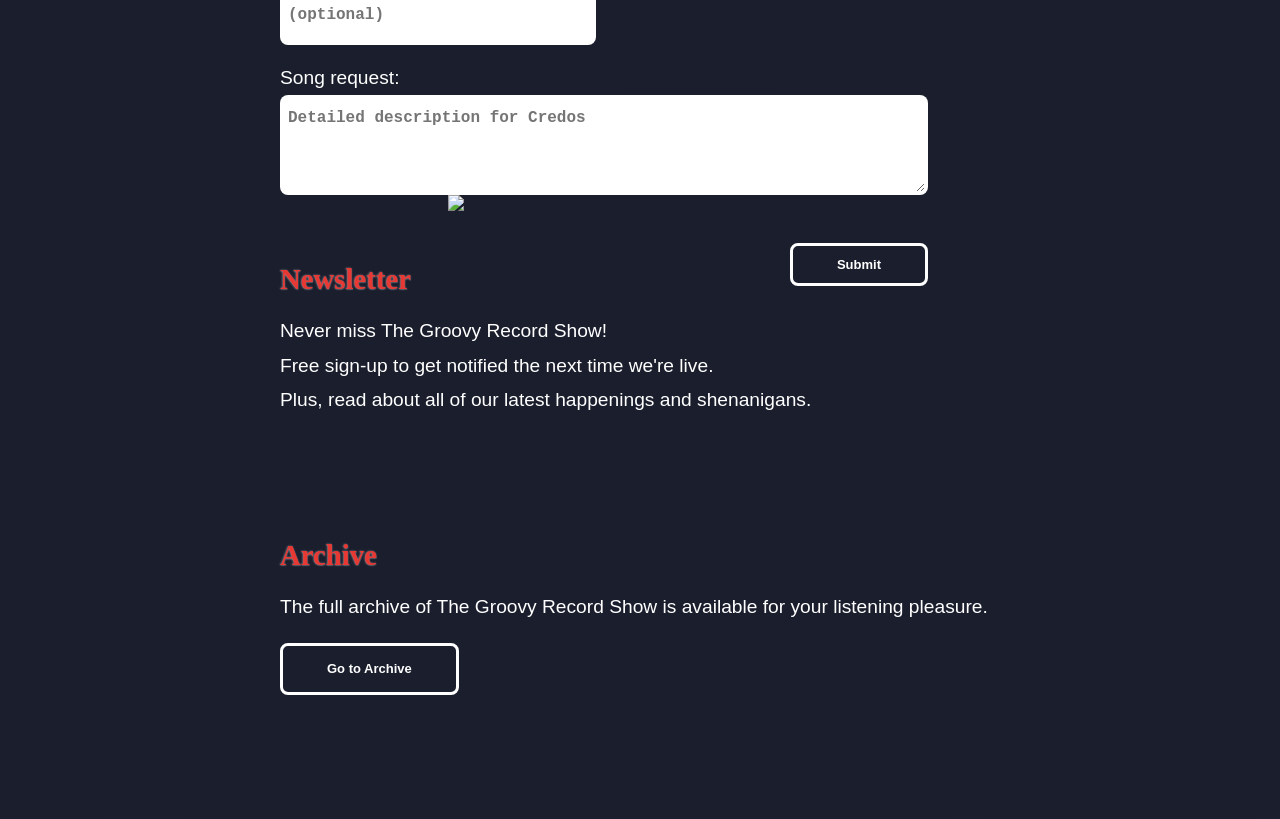
==== commit 661a621c: "Keep show status specific to Groovy Record Show" ====
--- a/index.html
+++ b/index.html
@@ -62,8 +62,8 @@
         <h2>Show status</h2>
 
         <div id="show-status">
-            <p>GUTSY Radio is: <b id="show-status-label" aria-live="polite">Checking…</b></p>
-            <p id="show-status-message" aria-live="polite">Checking whether a live show is on air.</p>
+            <p>Radio show is: <b id="show-status-label" aria-live="polite">Checking…</b><br></p>
+            <p id="show-status-message" aria-live="polite">Checking whether The Groovy Record Show is on air.</p>
         </div>
         <p>Next scheduled show:<br>
             <b id="next-show-date">Checking GUTSY schedule…</b>
